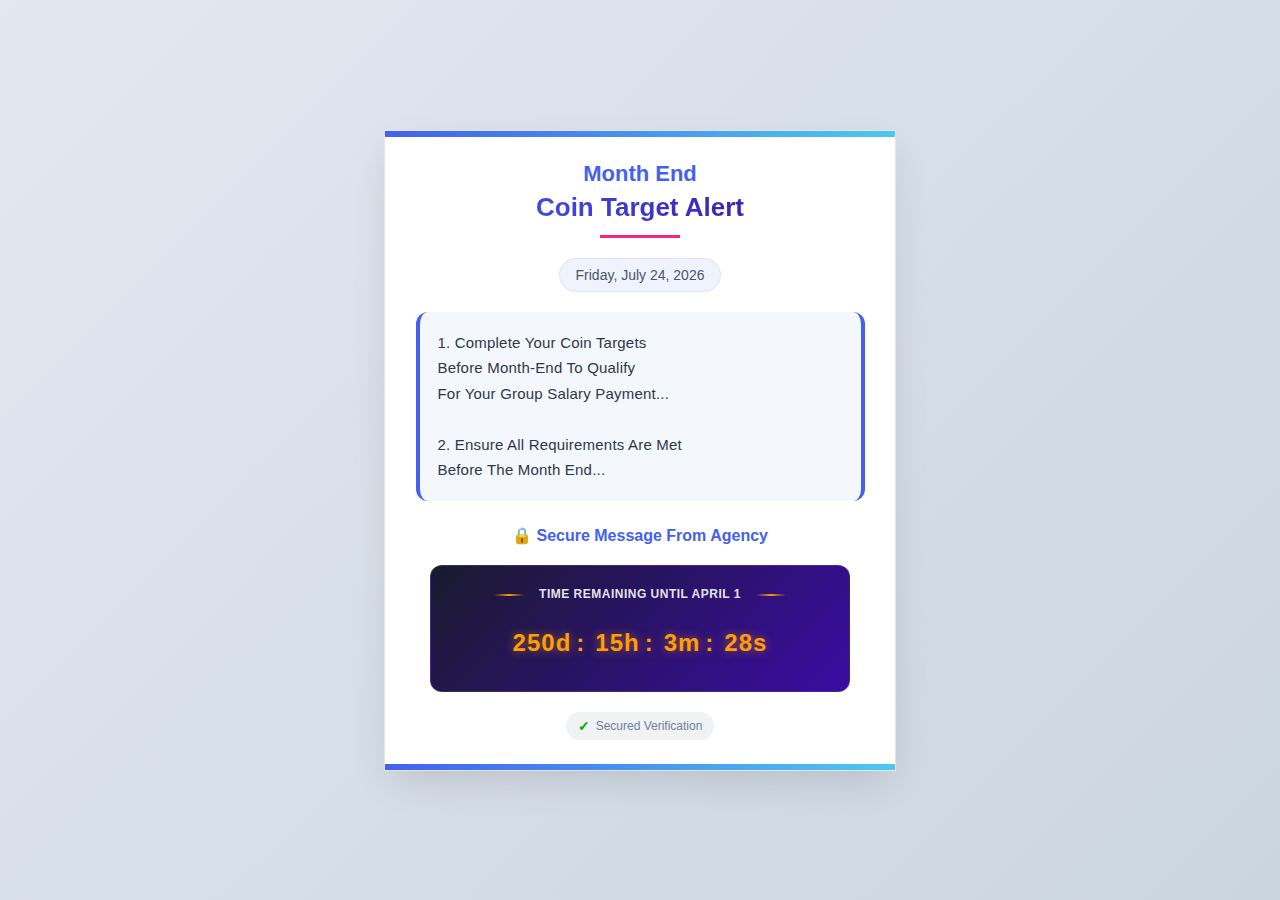
==== index.html @ d0ed2e67 "Update index.html" ====
<!DOCTYPE html>
<html lang="en">
<head>
    <meta charset="UTF-8">
    <meta name="viewport" content="width=device-width, initial-scale=1.0, maximum-scale=1.0, user-scalable=no">
    <title>Month End Coin Target Alert</title>
    <style>
        :root {
            --primary: #4361EE;
            --secondary: #3A0CA3;
            --accent: #F72585;
            --dark: #1A1A2E;
            --light: #F8F9FA;
            --warning: #FF9E00;
            --success: #00AA00;
            --teal: #4CC9F0;
            --purple: #7209B7;
        }
        
        @import url('https://fonts.googleapis.com/css2?family=Poppins:wght@300;400;500;600;700;800&display=swap');
        @import url('https://fonts.googleapis.com/css2?family=Open+Sans:wght@400;500;600&display=swap');
        @import url('https://fonts.googleapis.com/css2?family=Orbitron:wght@500;600&display=swap');
        
        body {
            font-family: 'Poppins', sans-serif;
            margin: 0;
            padding: 0;
            background: linear-gradient(135deg, #E2E8F0 0%, #CBD5E0 100%);
            min-height: 100vh;
            display: flex;
            justify-content: center;
            align-items: center;
            color: var(--dark);
            touch-action: manipulation;
            -webkit-user-select: none;
            -moz-user-select: none;
            -ms-user-select: none;
            user-select: none;
        }
        
        .alert-container {
            background: white;
            border-radius: 0;
            padding: 30px;
            box-shadow: 0 15px 40px -10px rgba(0, 0, 0, 0.15);
            width: 90%;
            max-width: 450px;
            position: relative;
            overflow: hidden;
            text-align: center;
            border: 1px solid rgba(0,0,0,0.1);
        }
        
        .border-animation {
            position: absolute;
            left: 0;
            width: 100%;
            height: 6px;
            background: linear-gradient(
                90deg, 
                var(--primary),
                var(--teal),
                var(--accent),
                var(--warning),
                var(--purple),
                var(--primary)
            );
            background-size: 500% 100%;
        }
        
        .border-top {
            top: 0;
            animation: gradientFlow 6s linear infinite;
        }
        
        .border-bottom {
            bottom: 0;
            animation: gradientFlow 6s linear infinite reverse;
        }
        
        @keyframes gradientFlow {
            0% { background-position: 0% 50%; }
            100% { background-position: 100% 50%; }
        }
        
        .title-container {
            margin-bottom: 20px;
            padding-bottom: 15px;
            position: relative;
        }
        
        .title-container::after {
            content: '';
            position: absolute;
            bottom: 0;
            left: 50%;
            transform: translateX(-50%);
            width: 80px;
            height: 3px;
            background: var(--accent);
        }
        
        .title-line1 {
            display: block;
            font-size: 22px;
            font-weight: 700;
            color: var(--primary);
            margin-bottom: 5px;
        }
        
        .title-line2 {
            display: block;
            font-size: 26px;
            font-weight: 800;
            color: var(--dark);
            background: linear-gradient(to right, var(--primary), var(--secondary));
            -webkit-background-clip: text;
            -webkit-text-fill-color: transparent;
        }
        
        .date-display {
            font-size: 14px;
            margin: 0 auto 20px auto;
            color: #4A5568;
            font-weight: 500;
            background: rgba(67, 97, 238, 0.08);
            padding: 8px 16px;
            border-radius: 50px;
            display: inline-block;
            border: 1px solid rgba(67, 97, 238, 0.1);
        }
        
        .description {
            background-color: rgba(67, 97, 238, 0.05);
            padding: 18px;
            border-radius: 12px;
            margin: 0 auto 25px auto;
            line-height: 1.7;
            border-left: 4px solid var(--primary);
            border-right: 4px solid var(--primary);
            font-family: 'Open Sans', sans-serif;
            font-size: 15px;
            font-weight: 400;
            color: #2D3748;
            letter-spacing: 0.2px;
            max-width: 90%;
            position: relative;
            text-align: left;
        }
        
        .agency {
            font-weight: 700;
            margin: 20px auto;
            color: var(--primary);
            font-size: 16px;
            display: flex;
            align-items: center;
            justify-content: center;
            gap: 8px;
        }
        
        .countdown {
            background: linear-gradient(135deg, var(--dark) 0%, var(--secondary) 100%);
            color: white;
            padding: 18px;
            border-radius: 12px;
            margin: 0 auto;
            max-width: 85%;
            position: relative;
            overflow: hidden;
            border: 1px solid rgba(255, 255, 255, 0.1);
        }
        
        .countdown-title {
            font-size: 12px;
            margin-bottom: 12px;
            color: rgba(255,255,255,0.9);
            font-weight: 600;
            letter-spacing: 0.5px;
            position: relative;
            display: inline-block;
            padding: 0 15px;
        }
        
        .countdown-title::before,
        .countdown-title::after {
            content: '';
            position: absolute;
            top: 50%;
            width: 30px;
            height: 2px;
            background: linear-gradient(90deg, 
                transparent 0%, 
                var(--warning) 50%,
                transparent 100%);
        }
        
        .countdown-title::before {
            right: 100%;
        }
        
        .countdown-title::after {
            left: 100%;
        }
        
        .countdown-timer {
            font-size: 24px;
            font-weight: 600;
            color: var(--warning);
            font-family: 'Orbitron', sans-serif;
            letter-spacing: 1px;
            margin: 10px 0;
            text-shadow: 0 0 10px rgba(255, 158, 0, 0.5);
            display: inline-flex;
            gap: 8px;
        }
        
        .countdown-timer span {
            padding: 6px 8px;
            border-radius: 6px;
            min-width: 24px;
            display: inline-block;
            text-align: center;
            position: relative;
        }
        
        .countdown-timer span::after {
            content: ':';
            position: absolute;
            right: -6px;
            color: var(--warning);
        }
        
        .countdown-timer span:last-child::after {
            display: none;
        }
        
        .security-badge {
            font-size: 12px;
            color: #718096;
            display: inline-flex;
            align-items: center;
            margin-top: 20px;
            padding: 6px 12px;
            border-radius: 50px;
            background: rgba(113, 128, 150, 0.1);
            gap: 6px;
        }
        
        .security-badge::before {
            content: '✓';
            color: var(--success);
            font-weight: bold;
            font-size: 14px;
        }
    </style>
</head>
<body>
    <div class="alert-container">
        <div class="border-animation border-top"></div>
        <div class="border-animation border-bottom"></div>
        
        <div class="title-container">
            <span class="title-line1">Month End</span>
            <span class="title-line2">Coin Target Alert</span>
        </div>
        
        <div class="date-display" id="currentDate">Loading date...</div>
        
        <div class="description">
            1. Complete Your Coin Targets <br>Before Month-End To Qualify <br>For Your Group Salary Payment...
            <br><br>
            2. Ensure All Requirements Are Met<br> Before The Month End...
        </div>
        
        <div class="agency">🔒 Secure Message From Agency</div>
        
        <div class="countdown">
            <div class="countdown-title">TIME REMAINING UNTIL APRIL 1</div>
            <div class="countdown-timer" id="countdown"></div>
        </div>
        
        <div class="security-badge">Secured Verification</div>
    </div>

    <script>
        // Prevent context menu on long press
        document.addEventListener('contextmenu', function(e) {
            e.preventDefault();
        });

        // Display current date (without time)
        function updateCurrentDate() {
            const now = new Date();
            const options = { weekday: 'long', year: 'numeric', month: 'long', day: 'numeric' };
            document.getElementById('currentDate').textContent = now.toLocaleDateString('en-US', options);
        }
        
        // Countdown to April 1
        function updateCountdown() {
            const now = new Date();
            let targetDate = new Date(now.getFullYear(), 3, 1); // April is month 3 (0-indexed)
            
            if (now.getMonth() >= 3) {
                targetDate = new Date(now.getFullYear() + 1, 3, 1);
            }
            
            const diff = targetDate - now;
            
            const days = Math.floor(diff / (1000 * 60 * 60 * 24));
            const hours = Math.floor((diff % (1000 * 60 * 60 * 24)) / (1000 * 60 * 60));
            const minutes = Math.floor((diff % (1000 * 60 * 60)) / (1000 * 60));
            const seconds = Math.floor((diff % (1000 * 60)) / 1000);
            
            // Create formatted time with separate elements
            const timer = document.getElementById('countdown');
            timer.innerHTML = `
                <span>${days}d</span>
                <span>${hours}h</span>
                <span>${minutes}m</span>
                <span>${seconds}s</span>
            `;
        }
        
        updateCurrentDate();
        updateCountdown();
        setInterval(updateCountdown, 1000);
    </script>
</body>
</html>
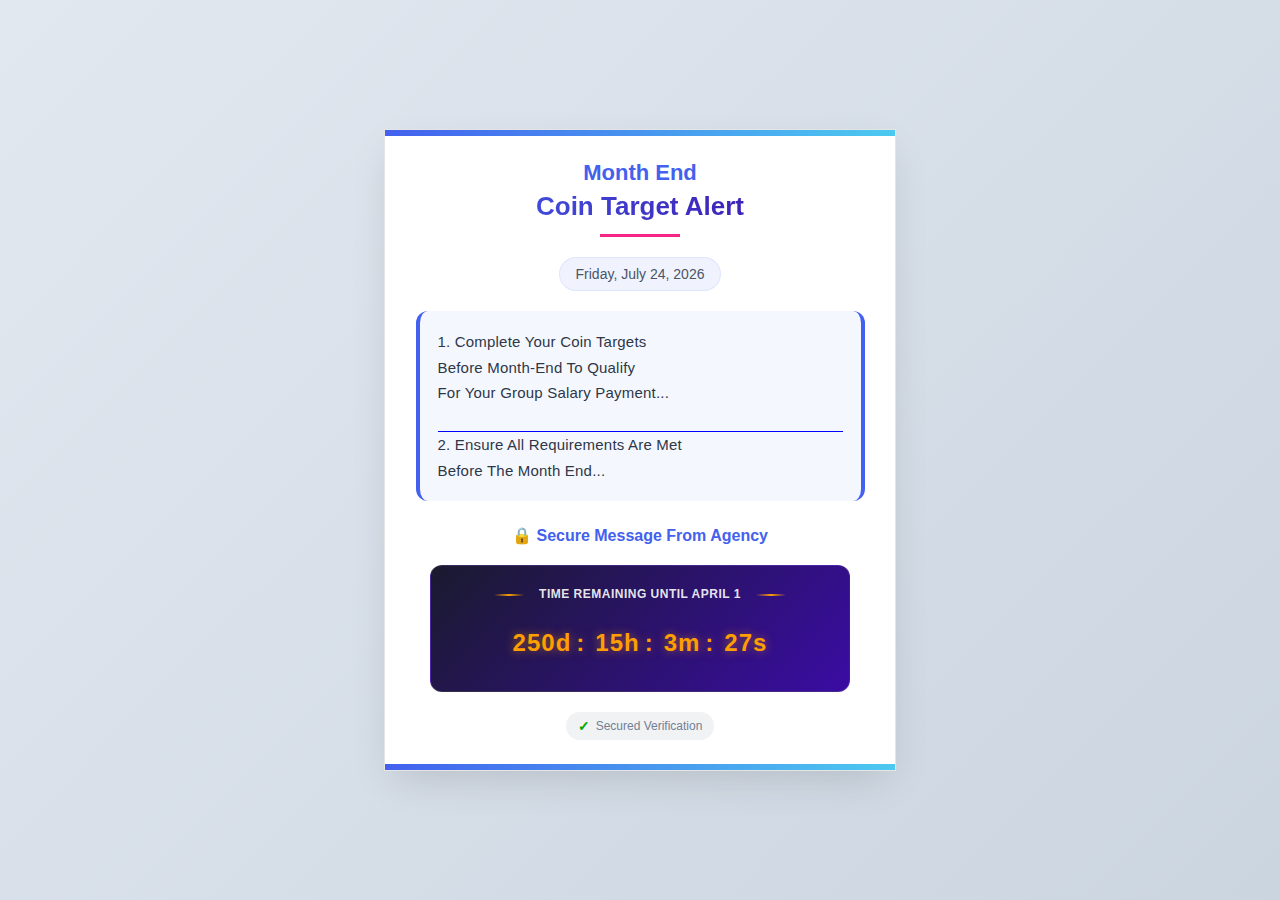
==== commit a4f6a353: "Update index.html" ====
--- a/index.html
+++ b/index.html
@@ -140,7 +140,7 @@
             border-right: 4px solid var(--primary);
             font-family: 'Open Sans', sans-serif;
             font-size: 15px;
-            font-weight: 400;
+            font-weight: 500;
             color: #2D3748;
             letter-spacing: 0.2px;
             max-width: 90%;
@@ -269,7 +269,7 @@
         
         <div class="description">
             1. Complete Your Coin Targets <br>Before Month-End To Qualify <br>For Your Group Salary Payment...
-            <br><br>
+            <br><br><span style="display: block; height: 1px; background-color: blue; width: 100%;"></span>
             2. Ensure All Requirements Are Met<br> Before The Month End...
         </div>
         
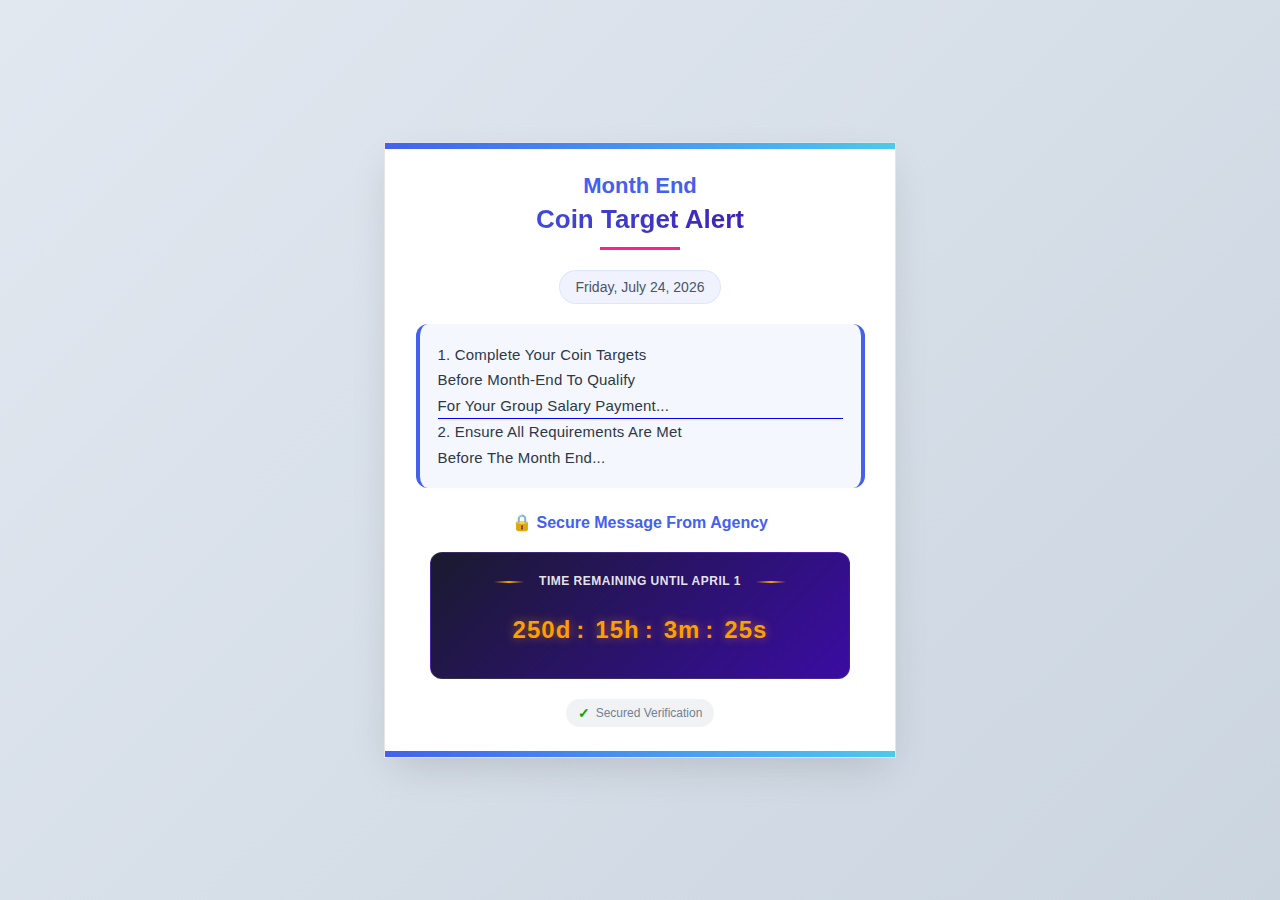
==== commit 7259170c: "Update index.html" ====
--- a/index.html
+++ b/index.html
@@ -269,7 +269,7 @@
         
         <div class="description">
             1. Complete Your Coin Targets <br>Before Month-End To Qualify <br>For Your Group Salary Payment...
-            <br><br><span style="display: block; height: 1px; background-color: blue; width: 100%;"></span>
+            <br><span style="border-bottom: 1px solid blue; display: block; width: 100%;"></span>
             2. Ensure All Requirements Are Met<br> Before The Month End...
         </div>
         
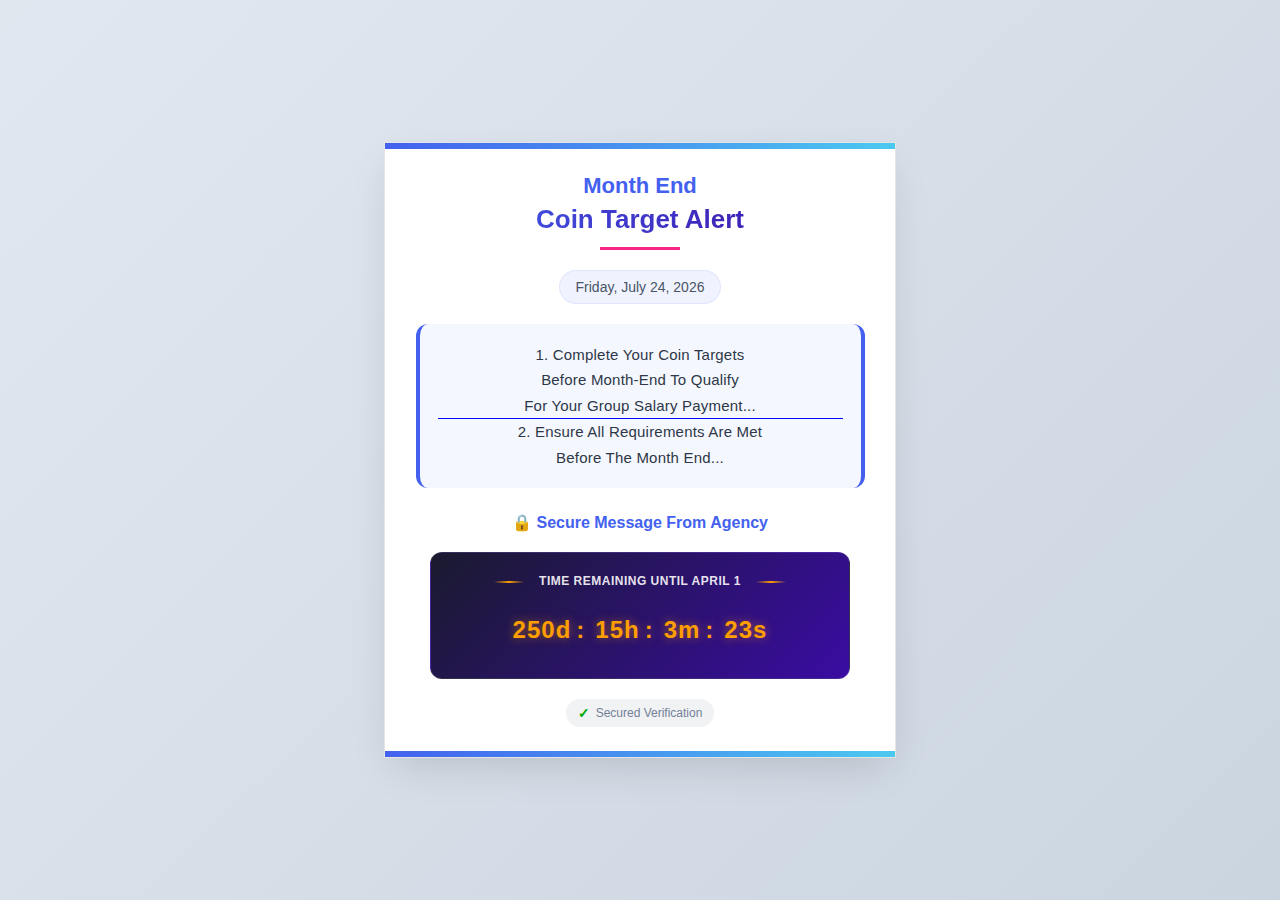
==== commit 07e7ff5b: "Update index.html" ====
--- a/index.html
+++ b/index.html
@@ -145,7 +145,7 @@
             letter-spacing: 0.2px;
             max-width: 90%;
             position: relative;
-            text-align: left;
+            text-align: center;
         }
         
         .agency {
@@ -269,7 +269,7 @@
         
         <div class="description">
             1. Complete Your Coin Targets <br>Before Month-End To Qualify <br>For Your Group Salary Payment...
-            <br><span style="border-bottom: 1px solid blue; display: block; width: 100%;"></span>
+            <br><span style="display: block; height: 1px; background-color: blue; width: 100%;"></span>
             2. Ensure All Requirements Are Met<br> Before The Month End...
         </div>
         
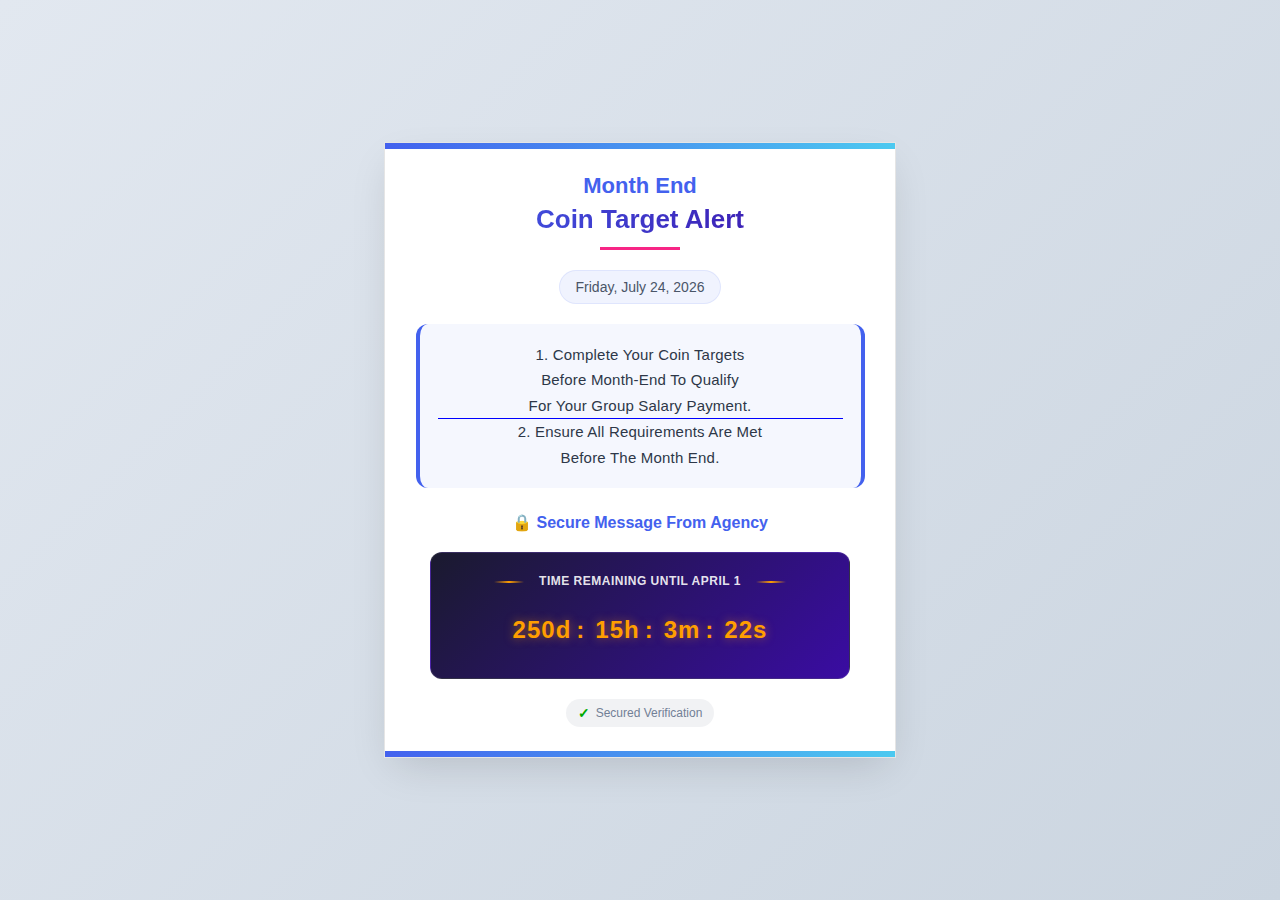
==== commit db375629: "Update index.html" ====
--- a/index.html
+++ b/index.html
@@ -268,9 +268,9 @@
         <div class="date-display" id="currentDate">Loading date...</div>
         
         <div class="description">
-            1. Complete Your Coin Targets <br>Before Month-End To Qualify <br>For Your Group Salary Payment...
+            1. Complete Your Coin Targets <br>Before Month-End To Qualify <br>For Your Group Salary Payment.
             <br><span style="display: block; height: 1px; background-color: blue; width: 100%;"></span>
-            2. Ensure All Requirements Are Met<br> Before The Month End...
+            2. Ensure All Requirements Are Met<br> Before The Month End.
         </div>
         
         <div class="agency">🔒 Secure Message From Agency</div>
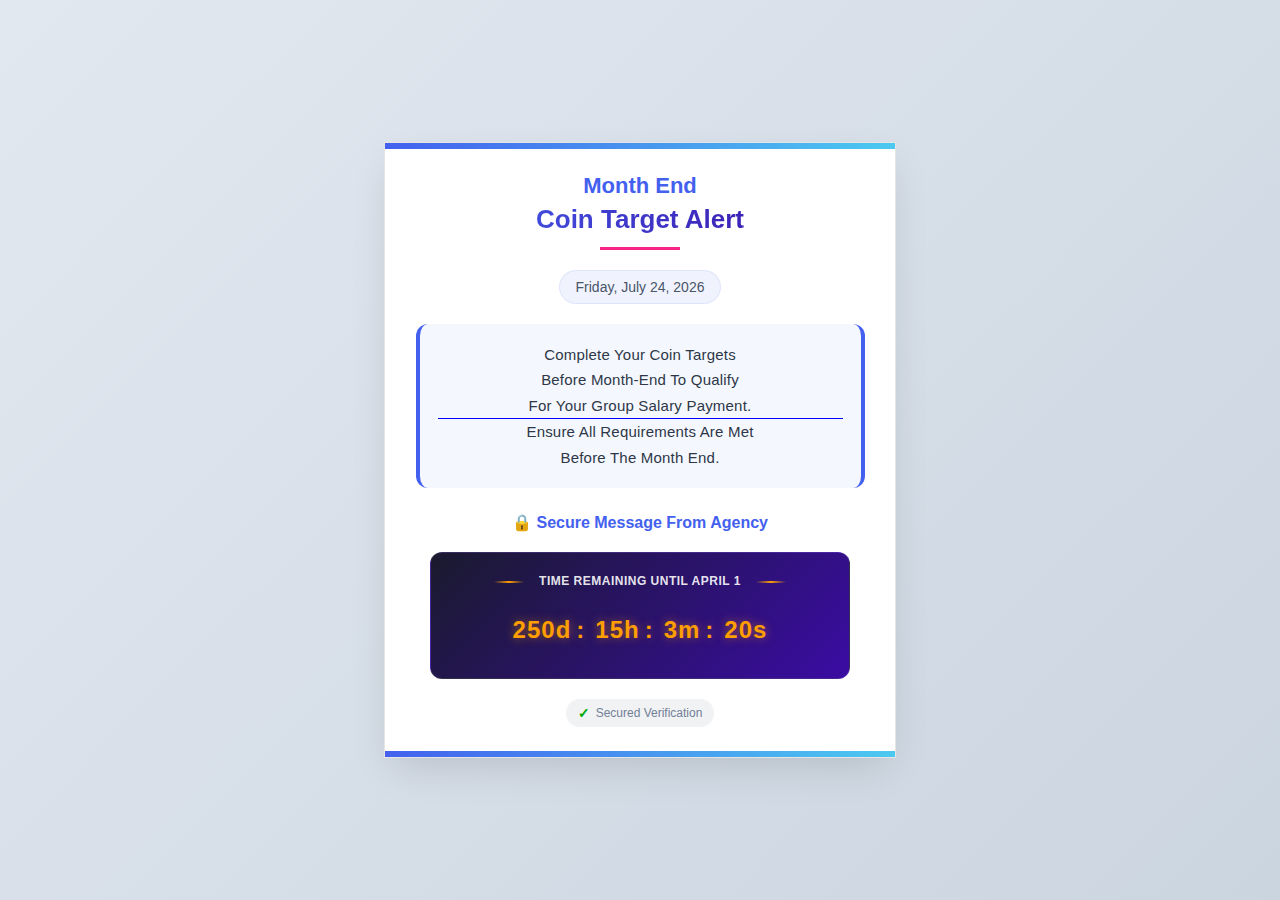
==== commit 91ca096f: "Update index.html" ====
--- a/index.html
+++ b/index.html
@@ -268,9 +268,9 @@
         <div class="date-display" id="currentDate">Loading date...</div>
         
         <div class="description">
-            1. Complete Your Coin Targets <br>Before Month-End To Qualify <br>For Your Group Salary Payment.
+            Complete Your Coin Targets <br>Before Month-End To Qualify <br>For Your Group Salary Payment.
             <br><span style="display: block; height: 1px; background-color: blue; width: 100%;"></span>
-            2. Ensure All Requirements Are Met<br> Before The Month End.
+            Ensure All Requirements Are Met<br> Before The Month End.
         </div>
         
         <div class="agency">🔒 Secure Message From Agency</div>
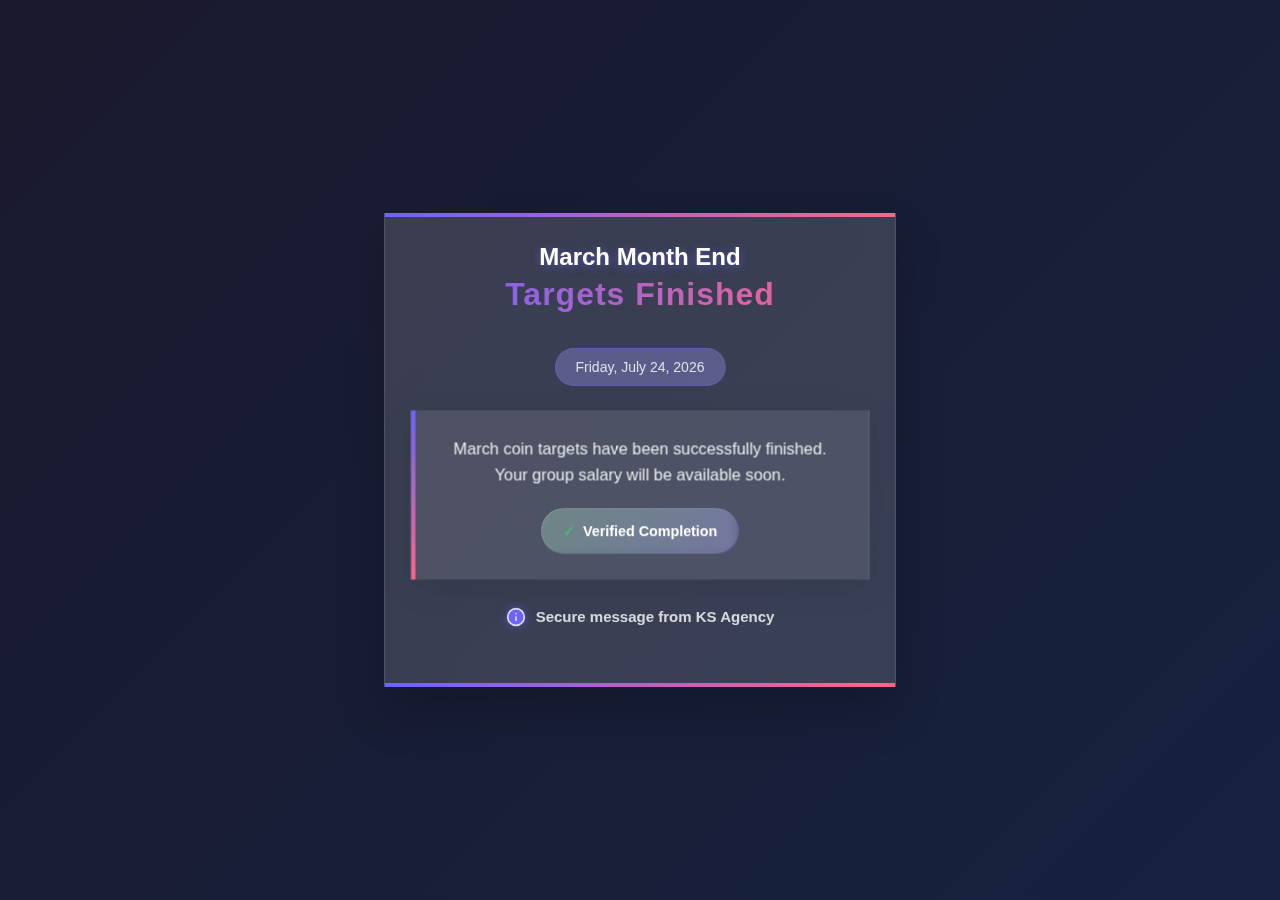
==== commit 2580cd26: "Update index.html" ====
--- a/index.html
+++ b/index.html
@@ -3,84 +3,85 @@
 <head>
     <meta charset="UTF-8">
     <meta name="viewport" content="width=device-width, initial-scale=1.0, maximum-scale=1.0, user-scalable=no">
-    <title>Month End Coin Target Alert</title>
+    <title>March Targets Completed | KS Agency</title>
     <style>
         :root {
-            --primary: #4361EE;
-            --secondary: #3A0CA3;
-            --accent: #F72585;
-            --dark: #1A1A2E;
-            --light: #F8F9FA;
-            --warning: #FF9E00;
-            --success: #00AA00;
-            --teal: #4CC9F0;
-            --purple: #7209B7;
-        }
-        
-        @import url('https://fonts.googleapis.com/css2?family=Poppins:wght@300;400;500;600;700;800&display=swap');
-        @import url('https://fonts.googleapis.com/css2?family=Open+Sans:wght@400;500;600&display=swap');
-        @import url('https://fonts.googleapis.com/css2?family=Orbitron:wght@500;600&display=swap');
+            --primary: #6C63FF;
+            --secondary: #4D44DB;
+            --accent: #FF6584;
+            --dark: #2D3748;
+            --light: #F7FAFC;
+            --success: #48BB78;
+            --glass: rgba(255, 255, 255, 0.15);
+        }
+        
+        @import url('https://fonts.googleapis.com/css2?family=Poppins:wght@300;400;500;600;700&display=swap');
         
         body {
             font-family: 'Poppins', sans-serif;
             margin: 0;
             padding: 0;
-            background: linear-gradient(135deg, #E2E8F0 0%, #CBD5E0 100%);
+            background: linear-gradient(135deg, #1A1A2E 0%, #16213E 100%);
             min-height: 100vh;
             display: flex;
             justify-content: center;
             align-items: center;
-            color: var(--dark);
+            color: white;
             touch-action: manipulation;
             -webkit-user-select: none;
             -moz-user-select: none;
             -ms-user-select: none;
             user-select: none;
+            overflow-x: hidden;
         }
         
         .alert-container {
-            background: white;
+            background: var(--glass);
             border-radius: 0;
             padding: 30px;
-            box-shadow: 0 15px 40px -10px rgba(0, 0, 0, 0.15);
             width: 90%;
             max-width: 450px;
             position: relative;
             overflow: hidden;
             text-align: center;
-            border: 1px solid rgba(0,0,0,0.1);
-        }
-        
-        .border-animation {
+            border-left: 1px solid rgba(255, 255, 255, 0.1);
+            border-right: 1px solid rgba(255, 255, 255, 0.1);
+            backdrop-filter: blur(12px);
+            -webkit-backdrop-filter: blur(12px);
+            box-shadow: 0 25px 45px rgba(0, 0, 0, 0.2);
+            transform-style: preserve-3d;
+            perspective: 1000px;
+            transition: all 0.5s cubic-bezier(0.175, 0.885, 0.32, 1.275);
+        }
+        
+        .alert-container:hover {
+            transform: translateY(-5px);
+            box-shadow: 0 30px 50px rgba(0, 0, 0, 0.3);
+        }
+        
+        .gradient-border {
             position: absolute;
             left: 0;
             width: 100%;
-            height: 6px;
-            background: linear-gradient(
-                90deg, 
-                var(--primary),
-                var(--teal),
-                var(--accent),
-                var(--warning),
-                var(--purple),
-                var(--primary)
-            );
-            background-size: 500% 100%;
+            height: 4px;
+            background: linear-gradient(90deg, #6C63FF 0%, #FF6584 50%, #4CC9F0 100%);
+            background-size: 200% 100%;
+            animation: gradientFlow 3s ease infinite;
         }
         
         .border-top {
             top: 0;
-            animation: gradientFlow 6s linear infinite;
         }
         
         .border-bottom {
             bottom: 0;
-            animation: gradientFlow 6s linear infinite reverse;
+            animation-direction: reverse;
         }
         
         @keyframes gradientFlow {
             0% { background-position: 0% 50%; }
-            100% { background-position: 100% 50%; }
+            50% { background-position: 100% 50%; }
+            100% { background-position: 0% 50%; }
         }
         
         .title-container {
@@ -89,198 +90,216 @@
             position: relative;
         }
         
-        .title-container::after {
+        .title-line1 {
+            display: block;
+            font-size: 24px;
+            font-weight: 600;
+            color: white;
+            margin-bottom: 5px;
+            text-shadow: 0 2px 10px rgba(108, 99, 255, 0.5);
+            animation: fadeInUp 0.8s ease-out;
+        }
+        
+        .title-line2 {
+            display: block;
+            font-size: 32px;
+            font-weight: 700;
+            background: linear-gradient(to right, #6C63FF, #FF6584);
+            -webkit-background-clip: text;
+            -webkit-text-fill-color: transparent;
+            letter-spacing: 1px;
+            margin-top: 5px;
+            animation: fadeInUp 0.8s ease-out 0.2s both;
+        }
+        
+        @keyframes fadeInUp {
+            from { opacity: 0; transform: translateY(20px); }
+            to { opacity: 1; transform: translateY(0); }
+        }
+        
+        .date-display {
+            font-size: 14px;
+            margin: 0 auto 25px auto;
+            color: rgba(255,255,255,0.8);
+            font-weight: 500;
+            background: rgba(108, 99, 255, 0.2);
+            padding: 10px 20px;
+            border-radius: 50px;
+            display: inline-block;
+            border: 1px solid rgba(108, 99, 255, 0.3);
+            backdrop-filter: blur(5px);
+            animation: pulse 2s infinite alternate;
+        }
+        
+        @keyframes pulse {
+            from { box-shadow: 0 0 0 0 rgba(108, 99, 255, 0.4); }
+            to { box-shadow: 0 0 0 10px rgba(108, 99, 255, 0); }
+        }
+        
+        .status-card {
+            background: rgba(255, 255, 255, 0.1);
+            padding: 25px;
+            margin: 0 auto 25px auto;
+            line-height: 1.6;
+            font-size: 16px;
+            font-weight: 500;
+            color: rgba(255,255,255,0.9);
+            box-shadow: 0 8px 32px rgba(0, 0, 0, 0.1);
+            border-left: 1px solid rgba(255, 255, 255, 0.1);
+            border-right: 1px solid rgba(255, 255, 255, 0.1);
+            position: relative;
+            overflow: hidden;
+            transform: translateZ(20px);
+            transition: all 0.3s ease;
+            animation: cardEntrance 0.8s ease-out 0.4s both;
+        }
+        
+        .status-card:hover {
+            transform: translateZ(30px);
+            box-shadow: 0 12px 40px rgba(0, 0, 0, 0.2);
+        }
+        
+        @keyframes cardEntrance {
+            from { opacity: 0; transform: scale(0.95) translateY(20px); }
+            to { opacity: 1; transform: scale(1) translateY(0); }
+        }
+        
+        .status-card::before {
             content: '';
             position: absolute;
-            bottom: 0;
-            left: 50%;
-            transform: translateX(-50%);
-            width: 80px;
-            height: 3px;
-            background: var(--accent);
-        }
-        
-        .title-line1 {
-            display: block;
-            font-size: 22px;
-            font-weight: 700;
-            color: var(--primary);
-            margin-bottom: 5px;
-        }
-        
-        .title-line2 {
-            display: block;
-            font-size: 26px;
-            font-weight: 800;
-            color: var(--dark);
-            background: linear-gradient(to right, var(--primary), var(--secondary));
-            -webkit-background-clip: text;
-            -webkit-text-fill-color: transparent;
-        }
-        
-        .date-display {
+            top: 0;
+            left: 0;
+            width: 4px;
+            height: 100%;
+            background: linear-gradient(to bottom, var(--primary), var(--accent));
+        }
+        
+        .status-badge {
+            display: inline-flex;
+            align-items: center;
+            background: linear-gradient(135deg, rgba(72, 187, 120, 0.2), rgba(108, 99, 255, 0.2));
+            color: white;
+            padding: 10px 20px;
+            border-radius: 50px;
             font-size: 14px;
-            margin: 0 auto 20px auto;
-            color: #4A5568;
-            font-weight: 500;
-            background: rgba(67, 97, 238, 0.08);
-            padding: 8px 16px;
-            border-radius: 50px;
-            display: inline-block;
-            border: 1px solid rgba(67, 97, 238, 0.1);
-        }
-        
-        .description {
-            background-color: rgba(67, 97, 238, 0.05);
-            padding: 18px;
-            border-radius: 12px;
-            margin: 0 auto 25px auto;
-            line-height: 1.7;
-            border-left: 4px solid var(--primary);
-            border-right: 4px solid var(--primary);
-            font-family: 'Open Sans', sans-serif;
+            font-weight: 600;
+            margin-top: 20px;
+            backdrop-filter: blur(5px);
+            border: 1px solid rgba(255,255,255,0.1);
+            position: relative;
+            overflow: hidden;
+            transition: all 0.3s ease;
+            animation: badgePop 0.6s ease-out 0.8s both;
+        }
+        
+        .status-badge::before {
+            content: '✓';
+            margin-right: 8px;
+            font-weight: bold;
+            color: var(--success);
+        }
+        
+        .status-badge::after {
+            content: '';
+            position: absolute;
+            top: 0;
+            left: 0;
+            width: 100%;
+            height: 100%;
+            background: linear-gradient(90deg, transparent, rgba(255,255,255,0.2), transparent);
+            transform: translateX(-100%);
+            transition: transform 0.6s ease;
+        }
+        
+        .status-badge:hover {
+            transform: translateY(-2px);
+            box-shadow: 0 5px 15px rgba(72, 187, 120, 0.3);
+        }
+        
+        .status-badge:hover::after {
+            transform: translateX(100%);
+        }
+        
+        @keyframes badgePop {
+            0% { opacity: 0; transform: scale(0.8); }
+            70% { opacity: 1; transform: scale(1.1); }
+            100% { opacity: 1; transform: scale(1); }
+        }
+        
+        .agency-info {
+            font-weight: 600;
+            margin: 30px auto;
+            color: rgba(255,255,255,0.8);
             font-size: 15px;
-            font-weight: 500;
-            color: #2D3748;
-            letter-spacing: 0.2px;
-            max-width: 90%;
-            position: relative;
-            text-align: center;
-        }
-        
-        .agency {
-            font-weight: 700;
-            margin: 20px auto;
-            color: var(--primary);
-            font-size: 16px;
             display: flex;
             align-items: center;
             justify-content: center;
-            gap: 8px;
-        }
-        
-        .countdown {
-            background: linear-gradient(135deg, var(--dark) 0%, var(--secondary) 100%);
-            color: white;
-            padding: 18px;
-            border-radius: 12px;
-            margin: 0 auto;
-            max-width: 85%;
-            position: relative;
-            overflow: hidden;
-            border: 1px solid rgba(255, 255, 255, 0.1);
-        }
-        
-        .countdown-title {
-            font-size: 12px;
-            margin-bottom: 12px;
-            color: rgba(255,255,255,0.9);
-            font-weight: 600;
-            letter-spacing: 0.5px;
-            position: relative;
-            display: inline-block;
-            padding: 0 15px;
-        }
-        
-        .countdown-title::before,
-        .countdown-title::after {
-            content: '';
+            gap: 10px;
+            animation: fadeIn 1s ease-out 1s both;
+        }
+        
+        @keyframes fadeIn {
+            from { opacity: 0; }
+            to { opacity: 1; }
+        }
+        
+        .agency-icon {
+            width: 20px;
+            height: 20px;
+            fill: var(--primary);
+            filter: drop-shadow(0 0 5px rgba(108, 99, 255, 0.5));
+            animation: iconFloat 3s ease-in-out infinite;
+        }
+        
+        @keyframes iconFloat {
+            0%, 100% { transform: translateY(0); }
+            50% { transform: translateY(-5px); }
+        }
+        
+        .confetti {
             position: absolute;
-            top: 50%;
-            width: 30px;
-            height: 2px;
-            background: linear-gradient(90deg, 
-                transparent 0%, 
-                var(--warning) 50%,
-                transparent 100%);
-        }
-        
-        .countdown-title::before {
-            right: 100%;
-        }
-        
-        .countdown-title::after {
-            left: 100%;
-        }
-        
-        .countdown-timer {
-            font-size: 24px;
-            font-weight: 600;
-            color: var(--warning);
-            font-family: 'Orbitron', sans-serif;
-            letter-spacing: 1px;
-            margin: 10px 0;
-            text-shadow: 0 0 10px rgba(255, 158, 0, 0.5);
-            display: inline-flex;
-            gap: 8px;
-        }
-        
-        .countdown-timer span {
-            padding: 6px 8px;
-            border-radius: 6px;
-            min-width: 24px;
-            display: inline-block;
-            text-align: center;
-            position: relative;
-        }
-        
-        .countdown-timer span::after {
-            content: ':';
-            position: absolute;
-            right: -6px;
-            color: var(--warning);
-        }
-        
-        .countdown-timer span:last-child::after {
-            display: none;
-        }
-        
-        .security-badge {
-            font-size: 12px;
-            color: #718096;
-            display: inline-flex;
-            align-items: center;
-            margin-top: 20px;
-            padding: 6px 12px;
-            border-radius: 50px;
-            background: rgba(113, 128, 150, 0.1);
-            gap: 6px;
-        }
-        
-        .security-badge::before {
-            content: '✓';
-            color: var(--success);
-            font-weight: bold;
-            font-size: 14px;
+            width: 10px;
+            height: 10px;
+            background: var(--accent);
+            opacity: 0;
+            animation: confettiFall 5s linear infinite;
+        }
+        
+        @keyframes confettiFall {
+            0% { transform: translateY(-100px) rotate(0deg); opacity: 1; }
+            100% { transform: translateY(100vh) rotate(360deg); opacity: 0; }
         }
     </style>
 </head>
 <body>
     <div class="alert-container">
-        <div class="border-animation border-top"></div>
-        <div class="border-animation border-bottom"></div>
+        <div class="gradient-border border-top"></div>
+        <div class="gradient-border border-bottom"></div>
         
         <div class="title-container">
-            <span class="title-line1">Month End</span>
-            <span class="title-line2">Coin Target Alert</span>
+            <span class="title-line1">March Month End</span>
+            <span class="title-line2">Targets Finished</span>
         </div>
         
-        <div class="date-display" id="currentDate">Loading date...</div>
-        
-        <div class="description">
-            Complete Your Coin Targets <br>Before Month-End To Qualify <br>For Your Group Salary Payment.
-            <br><span style="display: block; height: 1px; background-color: blue; width: 100%;"></span>
-            Ensure All Requirements Are Met<br> Before The Month End.
+        <div class="date-display" id="currentDate">April 1, 2025</div>
+        
+        <div class="status-card">
+            March coin targets have been successfully finished.<br>
+            Your group salary will be available soon.
+            
+            <div class="status-badge">
+                Verified Completion
+            </div>
         </div>
         
-        <div class="agency">🔒 Secure Message From Agency</div>
-        
-        <div class="countdown">
-            <div class="countdown-title">TIME REMAINING UNTIL APRIL 1</div>
-            <div class="countdown-timer" id="countdown"></div>
+        <div class="agency-info">
+            <svg class="agency-icon" viewBox="0 0 24 24" xmlns="http://www.w3.org/2000/svg">
+                <path d="M12 22C17.5228 22 22 17.5228 22 12C22 6.47715 17.5228 2 12 2C6.47715 2 2 6.47715 2 12C2 17.5228 6.47715 22 12 22Z" stroke="currentColor" stroke-width="2" stroke-linecap="round" stroke-linejoin="round"/>
+                <path d="M12 16V12" stroke="currentColor" stroke-width="2" stroke-linecap="round" stroke-linejoin="round"/>
+                <path d="M12 8H12.01" stroke="currentColor" stroke-width="2" stroke-linecap="round" stroke-linejoin="round"/>
+            </svg>
+            Secure message from KS Agency
         </div>
-        
-        <div class="security-badge">Secured Verification</div>
     </div>
 
     <script>
@@ -289,6 +308,20 @@
             e.preventDefault();
         });
 
+        // Create confetti elements
+        function createConfetti() {
+            const colors = ['#6C63FF', '#FF6584', '#4CC9F0', '#48BB78', '#F9C74F'];
+            for (let i = 0; i < 50; i++) {
+                const confetti = document.createElement('div');
+                confetti.className = 'confetti';
+                confetti.style.left = Math.random() * 100 + 'vw';
+                confetti.style.backgroundColor = colors[Math.floor(Math.random() * colors.length)];
+                confetti.style.animationDelay = Math.random() * 5 + 's';
+                confetti.style.animationDuration = 3 + Math.random() * 3 + 's';
+                document.body.appendChild(confetti);
+            }
+        }
+        
         // Display current date (without time)
         function updateCurrentDate() {
             const now = new Date();
@@ -296,35 +329,17 @@
             document.getElementById('currentDate').textContent = now.toLocaleDateString('en-US', options);
         }
         
-        // Countdown to April 1
-        function updateCountdown() {
-            const now = new Date();
-            let targetDate = new Date(now.getFullYear(), 3, 1); // April is month 3 (0-indexed)
-            
-            if (now.getMonth() >= 3) {
-                targetDate = new Date(now.getFullYear() + 1, 3, 1);
-            }
-            
-            const diff = targetDate - now;
-            
-            const days = Math.floor(diff / (1000 * 60 * 60 * 24));
-            const hours = Math.floor((diff % (1000 * 60 * 60 * 24)) / (1000 * 60 * 60));
-            const minutes = Math.floor((diff % (1000 * 60 * 60)) / (1000 * 60));
-            const seconds = Math.floor((diff % (1000 * 60)) / 1000);
-            
-            // Create formatted time with separate elements
-            const timer = document.getElementById('countdown');
-            timer.innerHTML = `
-                <span>${days}d</span>
-                <span>${hours}h</span>
-                <span>${minutes}m</span>
-                <span>${seconds}s</span>
-            `;
-        }
-        
         updateCurrentDate();
-        updateCountdown();
-        setInterval(updateCountdown, 1000);
+        createConfetti();
+        
+        // Add micro-interaction to status card
+        const statusCard = document.querySelector('.status-card');
+        statusCard.addEventListener('click', function() {
+            this.style.transform = 'translateZ(30px) scale(0.98)';
+            setTimeout(() => {
+                this.style.transform = 'translateZ(30px) scale(1)';
+            }, 100);
+        });
     </script>
 </body>
 </html>
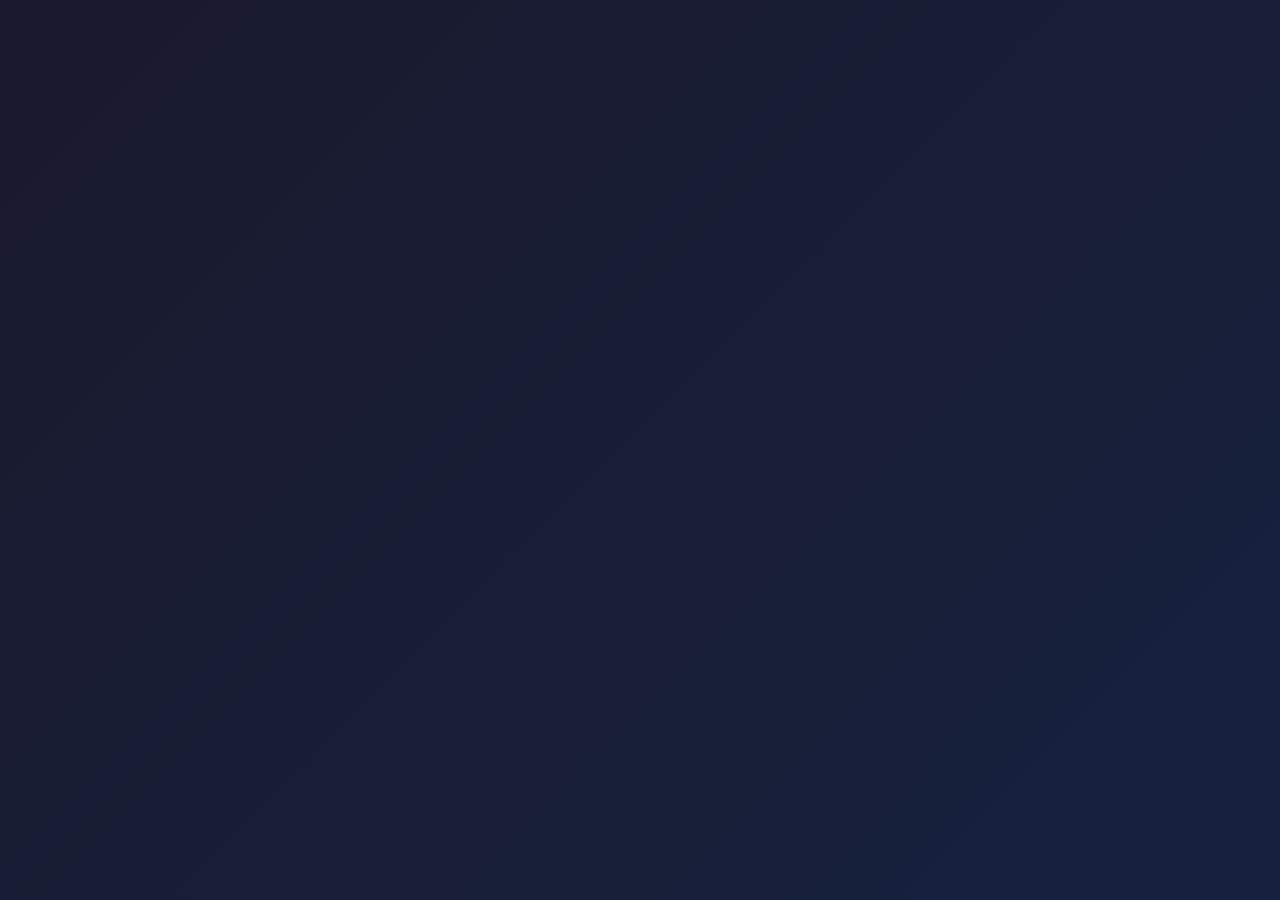
==== commit 50db2ca7: "Update index.html" ====
--- a/index.html
+++ b/index.html
@@ -9,10 +9,8 @@
             --primary: #6C63FF;
             --secondary: #4D44DB;
             --accent: #FF6584;
-            --dark: #2D3748;
-            --light: #F7FAFC;
             --success: #48BB78;
-            --glass: rgba(255, 255, 255, 0.15);
+            --glass: rgba(255, 255, 255, 0.1);
         }
         
         @import url('https://fonts.googleapis.com/css2?family=Poppins:wght@300;400;500;600;700&display=swap');
@@ -27,247 +25,234 @@
             justify-content: center;
             align-items: center;
             color: white;
-            touch-action: manipulation;
-            -webkit-user-select: none;
-            -moz-user-select: none;
-            -ms-user-select: none;
-            user-select: none;
-            overflow-x: hidden;
-        }
-        
+            overflow: hidden;
+            touch-action: none;
+            text-align: center;
+        }
+        
+        /* Main Container */
         .alert-container {
             background: var(--glass);
             border-radius: 0;
-            padding: 30px;
+            padding: 2rem;
             width: 90%;
             max-width: 450px;
             position: relative;
-            overflow: hidden;
-            text-align: center;
-            border-left: 1px solid rgba(255, 255, 255, 0.1);
-            border-right: 1px solid rgba(255, 255, 255, 0.1);
             backdrop-filter: blur(12px);
             -webkit-backdrop-filter: blur(12px);
-            box-shadow: 0 25px 45px rgba(0, 0, 0, 0.2);
-            transform-style: preserve-3d;
-            perspective: 1000px;
-            transition: all 0.5s cubic-bezier(0.175, 0.885, 0.32, 1.275);
-        }
-        
-        .alert-container:hover {
-            transform: translateY(-5px);
-            box-shadow: 0 30px 50px rgba(0, 0, 0, 0.3);
-        }
-        
+            border: 1px solid rgba(255, 255, 255, 0.1);
+            box-shadow: 0 8px 32px rgba(0, 0, 0, 0.2);
+            transform: translateY(20px);
+            opacity: 0;
+            animation: fadeInUp 0.6s cubic-bezier(0.22, 0.61, 0.36, 1) forwards;
+            display: flex;
+            flex-direction: column;
+            align-items: center;
+        }
+        
+        @keyframes fadeInUp {
+            to { transform: translateY(0); opacity: 1; }
+        }
+        
+        /* Gradient Borders */
         .gradient-border {
             position: absolute;
             left: 0;
             width: 100%;
-            height: 4px;
-            background: linear-gradient(90deg, #6C63FF 0%, #FF6584 50%, #4CC9F0 100%);
-            background-size: 200% 100%;
-            animation: gradientFlow 3s ease infinite;
-        }
-        
-        .border-top {
-            top: 0;
-        }
-        
-        .border-bottom {
-            bottom: 0;
-            animation-direction: reverse;
-        }
+            height: 3px;
+            background: linear-gradient(90deg, 
+                var(--primary) 0%, 
+                var(--accent) 50%, 
+                var(--primary) 100%);
+            background-size: 200% auto;
+            animation: gradientFlow 3s linear infinite;
+        }
+        
+        .border-top { top: 0; }
+        .border-bottom { bottom: 0; animation-direction: reverse; }
         
         @keyframes gradientFlow {
-            0% { background-position: 0% 50%; }
-            50% { background-position: 100% 50%; }
-            100% { background-position: 0% 50%; }
-        }
-        
+            0% { background-position: 0% center; }
+            100% { background-position: 200% center; }
+        }
+        
+        /* Title Styling */
         .title-container {
-            margin-bottom: 20px;
-            padding-bottom: 15px;
-            position: relative;
+            margin-bottom: 1.5rem;
+            overflow: hidden;
+            text-align: center;
+            width: 100%;
+        }
+        
+        .title-line {
+            display: block;
+            transform: translateY(100%);
+            opacity: 0;
+            animation: slideUp 0.6s cubic-bezier(0.22, 0.61, 0.36, 1) forwards;
+            width: 100%;
+            text-align: center;
         }
         
         .title-line1 {
-            display: block;
-            font-size: 24px;
+            font-size: 1.5rem;
             font-weight: 600;
-            color: white;
-            margin-bottom: 5px;
-            text-shadow: 0 2px 10px rgba(108, 99, 255, 0.5);
-            animation: fadeInUp 0.8s ease-out;
+            color: rgba(255,255,255,0.9);
+            animation-delay: 0.2s;
         }
         
         .title-line2 {
-            display: block;
-            font-size: 32px;
+            font-size: 2rem;
             font-weight: 700;
-            background: linear-gradient(to right, #6C63FF, #FF6584);
+            background: linear-gradient(to right, var(--primary), var(--accent));
             -webkit-background-clip: text;
             -webkit-text-fill-color: transparent;
-            letter-spacing: 1px;
-            margin-top: 5px;
-            animation: fadeInUp 0.8s ease-out 0.2s both;
-        }
-        
-        @keyframes fadeInUp {
-            from { opacity: 0; transform: translateY(20px); }
-            to { opacity: 1; transform: translateY(0); }
-        }
-        
+            margin-top: 0.5rem;
+            animation-delay: 0.3s;
+        }
+        
+        @keyframes slideUp {
+            to { transform: translateY(0); opacity: 1; }
+        }
+        
+        /* Date Display */
         .date-display {
-            font-size: 14px;
-            margin: 0 auto 25px auto;
+            font-size: 0.875rem;
+            margin: 0 auto 1.5rem;
+            color: rgba(255,255,255,0.8);
+            padding: 0.5rem 1rem;
+            border-radius: 2rem;
+            background: rgba(108, 99, 255, 0.2);
+            border: 1px solid rgba(108, 99, 255, 0.3);
+            display: inline-block;
+            transform: scale(0.95);
+            opacity: 0;
+            animation: popIn 0.5s cubic-bezier(0.18, 0.89, 0.32, 1.28) 0.4s forwards;
+            text-align: center;
+        }
+        
+        @keyframes popIn {
+            0% { transform: scale(0.95); opacity: 0; }
+            70% { transform: scale(1.05); }
+            100% { transform: scale(1); opacity: 1; }
+        }
+        
+        /* Status Card - Now Text-Dependent Sizing */
+        .status-card {
+            background: rgba(255, 255, 255, 0.08);
+            padding: 1.5rem;
+            margin: 0 auto 1rem;
+            border-left: 3px solid var(--primary);
+            transform: translateY(10px);
+            opacity: 0;
+            animation: fadeInUp 0.5s ease-out 0.6s forwards;
+            transition: all 0.3s ease;
+            text-align: center;
+            width: auto;
+            min-width: 60%;
+            max-width: 90%;
+            display: inline-block;
+        }
+        
+        .status-card p {
+            margin: 0;
+            padding: 0;
+            line-height: 1.6;
+            display: inline;
+        }
+        
+        .status-card br {
+            display: block;
+            content: "";
+            margin-bottom: 0.8rem;
+        }
+        
+        .status-card:hover {
+            background: rgba(255, 255, 255, 0.12);
+            transform: translateY(-2px);
+        }
+        
+        /* Agency Info */
+        .agency-info {
+            display: flex;
+            align-items: center;
+            justify-content: center;
+            gap: 0.5rem;
+            margin: 1.5rem auto;
             color: rgba(255,255,255,0.8);
             font-weight: 500;
-            background: rgba(108, 99, 255, 0.2);
-            padding: 10px 20px;
-            border-radius: 50px;
-            display: inline-block;
-            border: 1px solid rgba(108, 99, 255, 0.3);
-            backdrop-filter: blur(5px);
-            animation: pulse 2s infinite alternate;
-        }
-        
-        @keyframes pulse {
-            from { box-shadow: 0 0 0 0 rgba(108, 99, 255, 0.4); }
-            to { box-shadow: 0 0 0 10px rgba(108, 99, 255, 0); }
-        }
-        
-        .status-card {
-            background: rgba(255, 255, 255, 0.1);
-            padding: 25px;
-            margin: 0 auto 25px auto;
-            line-height: 1.6;
-            font-size: 16px;
-            font-weight: 500;
-            color: rgba(255,255,255,0.9);
-            box-shadow: 0 8px 32px rgba(0, 0, 0, 0.1);
-            border-left: 1px solid rgba(255, 255, 255, 0.1);
-            border-right: 1px solid rgba(255, 255, 255, 0.1);
-            position: relative;
-            overflow: hidden;
-            transform: translateZ(20px);
-            transition: all 0.3s ease;
-            animation: cardEntrance 0.8s ease-out 0.4s both;
-        }
-        
-        .status-card:hover {
-            transform: translateZ(30px);
-            box-shadow: 0 12px 40px rgba(0, 0, 0, 0.2);
-        }
-        
-        @keyframes cardEntrance {
-            from { opacity: 0; transform: scale(0.95) translateY(20px); }
-            to { opacity: 1; transform: scale(1) translateY(0); }
-        }
-        
-        .status-card::before {
-            content: '';
-            position: absolute;
-            top: 0;
-            left: 0;
-            width: 4px;
-            height: 100%;
-            background: linear-gradient(to bottom, var(--primary), var(--accent));
-        }
-        
+            opacity: 0;
+            animation: fadeIn 0.5s ease-out 0.8s forwards;
+            text-align: center;
+            width: 100%;
+        }
+        
+        .agency-icon {
+            width: 1.25rem;
+            height: 1.25rem;
+            animation: float 3s ease-in-out infinite;
+        }
+        
+        @keyframes float {
+            0%, 100% { transform: translateY(0); }
+            50% { transform: translateY(-0.25rem); }
+        }
+        
+        /* Verification Badge */
         .status-badge {
             display: inline-flex;
             align-items: center;
-            background: linear-gradient(135deg, rgba(72, 187, 120, 0.2), rgba(108, 99, 255, 0.2));
+            justify-content: center;
+            background: rgba(72, 187, 120, 0.15);
             color: white;
-            padding: 10px 20px;
-            border-radius: 50px;
-            font-size: 14px;
+            padding: 0.5rem 1.25rem;
+            border-radius: 2rem;
+            font-size: 0.875rem;
             font-weight: 600;
-            margin-top: 20px;
-            backdrop-filter: blur(5px);
-            border: 1px solid rgba(255,255,255,0.1);
+            margin: 1rem auto 0;
             position: relative;
             overflow: hidden;
-            transition: all 0.3s ease;
-            animation: badgePop 0.6s ease-out 0.8s both;
+            opacity: 0;
+            transform: scale(0.9);
+            animation: badgeIn 0.5s cubic-bezier(0.18, 0.89, 0.32, 1.28) 1s forwards;
+            width: auto;
+            text-align: center;
         }
         
         .status-badge::before {
             content: '✓';
-            margin-right: 8px;
+            margin-right: 0.5rem;
+            color: var(--success);
             font-weight: bold;
-            color: var(--success);
         }
         
         .status-badge::after {
             content: '';
             position: absolute;
             top: 0;
-            left: 0;
+            left: -100%;
             width: 100%;
             height: 100%;
-            background: linear-gradient(90deg, transparent, rgba(255,255,255,0.2), transparent);
-            transform: translateX(-100%);
-            transition: transform 0.6s ease;
-        }
-        
-        .status-badge:hover {
-            transform: translateY(-2px);
-            box-shadow: 0 5px 15px rgba(72, 187, 120, 0.3);
+            background: linear-gradient(
+                90deg,
+                transparent,
+                rgba(255,255,255,0.2),
+                transparent
+            );
+            transition: all 0.6s ease;
         }
         
         .status-badge:hover::after {
-            transform: translateX(100%);
-        }
-        
-        @keyframes badgePop {
-            0% { opacity: 0; transform: scale(0.8); }
+            left: 100%;
+        }
+        
+        @keyframes badgeIn {
+            0% { opacity: 0; transform: scale(0.9); }
             70% { opacity: 1; transform: scale(1.1); }
             100% { opacity: 1; transform: scale(1); }
         }
         
-        .agency-info {
-            font-weight: 600;
-            margin: 30px auto;
-            color: rgba(255,255,255,0.8);
-            font-size: 15px;
-            display: flex;
-            align-items: center;
-            justify-content: center;
-            gap: 10px;
-            animation: fadeIn 1s ease-out 1s both;
-        }
-        
         @keyframes fadeIn {
-            from { opacity: 0; }
             to { opacity: 1; }
-        }
-        
-        .agency-icon {
-            width: 20px;
-            height: 20px;
-            fill: var(--primary);
-            filter: drop-shadow(0 0 5px rgba(108, 99, 255, 0.5));
-            animation: iconFloat 3s ease-in-out infinite;
-        }
-        
-        @keyframes iconFloat {
-            0%, 100% { transform: translateY(0); }
-            50% { transform: translateY(-5px); }
-        }
-        
-        .confetti {
-            position: absolute;
-            width: 10px;
-            height: 10px;
-            background: var(--accent);
-            opacity: 0;
-            animation: confettiFall 5s linear infinite;
-        }
-        
-        @keyframes confettiFall {
-            0% { transform: translateY(-100px) rotate(0deg); opacity: 1; }
-            100% { transform: translateY(100vh) rotate(360deg); opacity: 0; }
         }
     </style>
 </head>
@@ -277,68 +262,52 @@
         <div class="gradient-border border-bottom"></div>
         
         <div class="title-container">
-            <span class="title-line1">March Month End</span>
-            <span class="title-line2">Targets Finished</span>
+            <span class="title-line title-line1">March Month End</span>
+            <span class="title-line title-line2">Targets Finished</span>
         </div>
         
         <div class="date-display" id="currentDate">April 1, 2025</div>
         
         <div class="status-card">
-            March coin targets have been successfully finished.<br>
-            Your group salary will be available soon.
-            
-            <div class="status-badge">
-                Verified Completion
-            </div>
+            <p>
+                March coin targets have been successfully finished.
+                <br>
+                Your group salary will be available soon.
+            </p>
         </div>
         
         <div class="agency-info">
-            <svg class="agency-icon" viewBox="0 0 24 24" xmlns="http://www.w3.org/2000/svg">
-                <path d="M12 22C17.5228 22 22 17.5228 22 12C22 6.47715 17.5228 2 12 2C6.47715 2 2 6.47715 2 12C2 17.5228 6.47715 22 12 22Z" stroke="currentColor" stroke-width="2" stroke-linecap="round" stroke-linejoin="round"/>
-                <path d="M12 16V12" stroke="currentColor" stroke-width="2" stroke-linecap="round" stroke-linejoin="round"/>
-                <path d="M12 8H12.01" stroke="currentColor" stroke-width="2" stroke-linecap="round" stroke-linejoin="round"/>
+            <svg class="agency-icon" viewBox="0 0 24 24" fill="none" stroke="currentColor">
+                <path d="M12 22C17.5228 22 22 17.5228 22 12C22 6.47715 17.5228 2 12 2C6.47715 2 2 6.47715 2 12C2 17.5228 6.47715 22 12 22Z"/>
+                <path d="M12 16V12M12 8H12.01"/>
             </svg>
             Secure message from KS Agency
+        </div>
+        
+        <div class="status-badge">
+            Verified Completion
         </div>
     </div>
 
     <script>
-        // Prevent context menu on long press
-        document.addEventListener('contextmenu', function(e) {
-            e.preventDefault();
-        });
-
-        // Create confetti elements
-        function createConfetti() {
-            const colors = ['#6C63FF', '#FF6584', '#4CC9F0', '#48BB78', '#F9C74F'];
-            for (let i = 0; i < 50; i++) {
-                const confetti = document.createElement('div');
-                confetti.className = 'confetti';
-                confetti.style.left = Math.random() * 100 + 'vw';
-                confetti.style.backgroundColor = colors[Math.floor(Math.random() * colors.length)];
-                confetti.style.animationDelay = Math.random() * 5 + 's';
-                confetti.style.animationDuration = 3 + Math.random() * 3 + 's';
-                document.body.appendChild(confetti);
-            }
-        }
-        
-        // Display current date (without time)
-        function updateCurrentDate() {
-            const now = new Date();
-            const options = { weekday: 'long', year: 'numeric', month: 'long', day: 'numeric' };
-            document.getElementById('currentDate').textContent = now.toLocaleDateString('en-US', options);
-        }
-        
-        updateCurrentDate();
-        createConfetti();
+        // Prevent all unwanted interactions
+        document.addEventListener('contextmenu', e => e.preventDefault());
+        document.addEventListener('touchmove', e => e.preventDefault(), { passive: false });
+        
+        // Display current date
+        document.getElementById('currentDate').textContent = 
+            new Date().toLocaleDateString('en-US', { 
+                weekday: 'long', 
+                year: 'numeric', 
+                month: 'long', 
+                day: 'numeric' 
+            });
         
         // Add micro-interaction to status card
-        const statusCard = document.querySelector('.status-card');
-        statusCard.addEventListener('click', function() {
-            this.style.transform = 'translateZ(30px) scale(0.98)';
-            setTimeout(() => {
-                this.style.transform = 'translateZ(30px) scale(1)';
-            }, 100);
+        const card = document.querySelector('.status-card');
+        card.addEventListener('click', () => {
+            card.style.transform = 'translateY(-4px)';
+            setTimeout(() => card.style.transform = 'translateY(-2px)', 100);
         });
     </script>
 </body>
